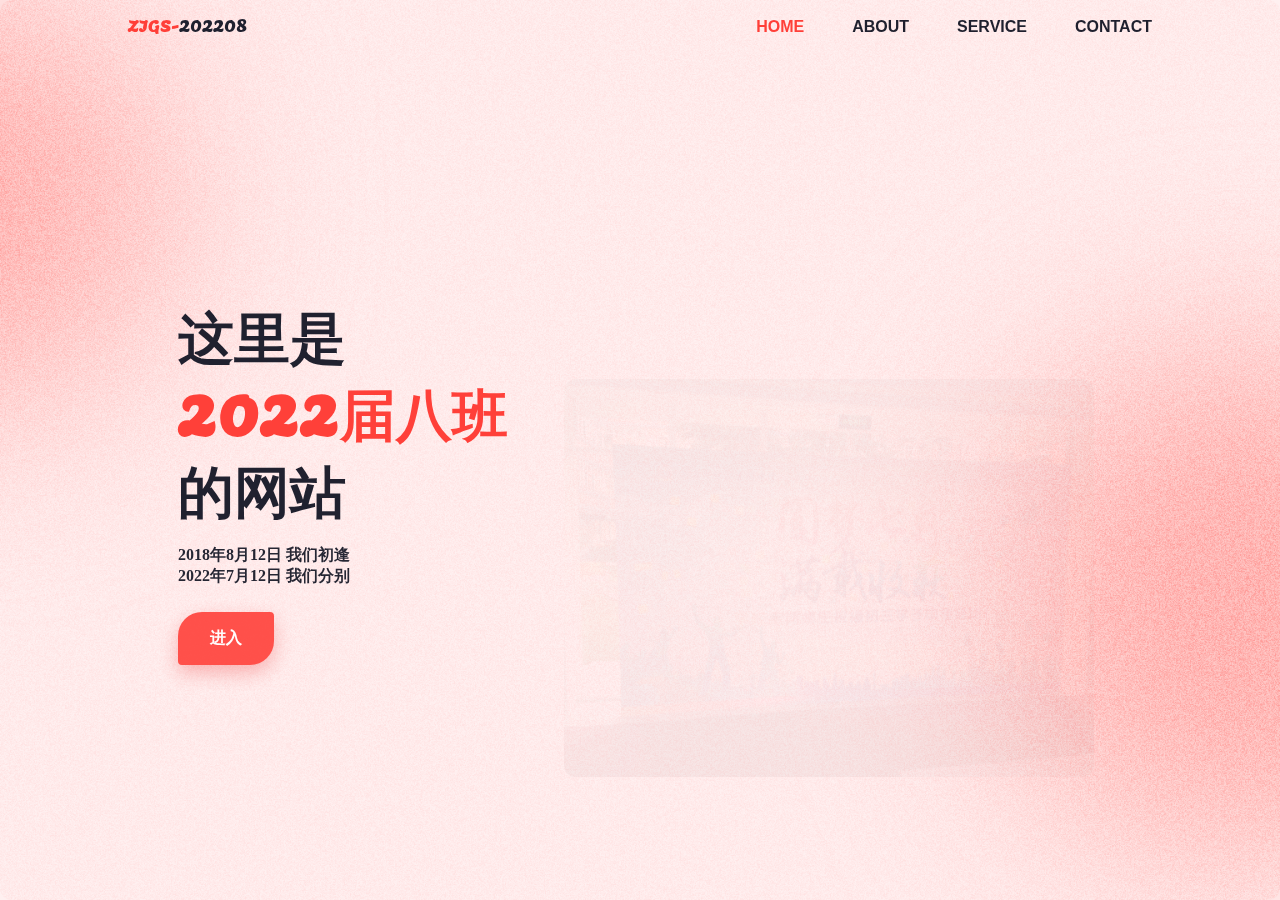
==== index.html @ e6589080 "Add files via upload" ====
<!DOCTYPE html>
<html lang="en">
  <head>
    <meta charset="UTF-8" />
    <meta name="viewport" content="width=device-width, initial-scale=1.0" />

    <!--=============== REMIXICONS ===============-->
    <link
      href="https://cdn.jsdelivr.net/npm/remixicon@2.5.0/fonts/remixicon.css"
      rel="stylesheet"
    />
    <!--=============== CSS ===============-->
    <link rel="stylesheet" href="./assets/css/index.css" />

    <title>果汁网站</title>
  </head>
  <body>
    <!--==================== HEADER ====================-->
    <header class="header" id="header">
      <nav class="nav container">
        <a href="#" class="nav__logo"> ZJGS-<span>202208</span> </a>
        <div class="nav__menu" id="nav-menu">
          <ul class="nav__list">
            <li class="nav__item">
              <a href="#" class="nav__link active-link"> home</a>
            </li>
            <li class="nav__item">
              <a href="#" class="nav__link">About </a>
            </li>
            <li class="nav__item">
              <a href="#" class="nav__link"> Service</a>
            </li>
            <li class="nav__item">
              <a href="#" class="nav__link">Contact </a>
            </li>
          </ul>
          <div class="nav__close" id="nav-close">
            <i class="ri-close-line"></i>
          </div>
          <img src="./assets/images/index/bg.jpg" alt="#" class="nav__img" />
        </div>

        <!-- Toggle Button -->
        <div class="nav__toggle" id="nav-toggle">
          <i class="ri-menu-line"></i>
        </div>
      </nav>
    </header>

    <!--==================== MAIN ====================-->
    <main class="main">
      <!--==================== HOME ====================-->
      <section class="home">
        <div class="home__shape-small"></div>
        <div class="home__shape-big"></div>
        <img src="./assets/images/shape-bg.png" alt="" class="home__shape-bg" />

        <div class="home__container container">
          <div class="home__data">
            <h1 class="home__title">
              这里是
              <span>2022届八班</span>
              的网站
            </h1>
            <p class="home__description">
              2018年8月12日 我们初逢 <br />
              2022年7月12日 我们分别
            </p>
            <a href="pages/index.html" class="home__button"
              >进入<i class="ri-arrow-right-s-line"></i
            ></a>
          </div>
          <div class="home__images">
            <img
              src="./assets/images/index/BiYeQiang.jpg"
              alt=""
              class="home__liquid"
            />
            <div class="home__juice-animate">
              <img
                src="./assets/images/index/LiuYi.jpg"
                alt=""
                class="home__juice"
              />
            </div>
            <img
              src="./assets/images/index/YiShu.jpg"
              alt=""
              class="home__apple1"
            />
            <img
              src="./assets/images/index/PaoBu.jpg"
              alt=""
              class="home__apple2"
            />
            <div>
              <img
                src="./assets/images/index/JunXun.jpg"
                alt=""
                class="home__leaf"
              />
              <img
                src="./assets/images/index/BiYe.jpg"
                alt=""
                class="home__leaf"
              />
              <img
                src="./assets/images/index/YiMai.jpg"
                alt=""
                class="home__leaf"
              />
              <img
                src="./assets/images/index/YunDongHui.jpg"
                alt=""
                class="home__leaf"
              />
              <img
                src="./assets/images/index/QiuYou.jpg"
                alt=""
                class="home__leaf"
              />
              <img
                src="./assets/images/index/LiuYi2.jpg"
                alt=""
                class="home__leaf"
              />
            </div>
          </div>
        </div>
      </section>
    </main>

    <!--=============== GSAP ===============-->
    <script src="https://cdnjs.cloudflare.com/ajax/libs/gsap/3.10.4/gsap.min.js"></script>

    <!--=============== MAIN JS ===============-->
    <script src="./assets/js/index.js"></script>
  </body>
</html>
---- assets/css/index.css ----
/*=============== GOOGLE FONTS ===============*/

@import url("https://fonts.googleapis.com/css2?family=Lemon&family=Ope n+Sans:wght@400;600&display=swap");
/*=============== VARIABLES CSS ===============*/
:root {
  --header-height: 3.5rem;

  /*========== Colors ==========*/
  /*Color mode HSL(hue, saturation, lightness)*/
  --first-color: hsl(2, 100%, 61%);
  --first-color-alt: hsl(2, 89%, 53%);
  --title-color: hsl(233, 20%, 15%);
  --text-color: hsl(233, 4%, 35%);
  --body-color: hsl(2, 100%, 97%);

  /*========== Font and typography ==========*/
  /*.5rem = 8px | 1rem = 16px ...*/
  --body-font: "Open Sans", sans-serif;
  --second-font: "Lemon", cursive;
  --biggest-font-size: 2.25rem;
  --normal-font-size: 0.938rem;
}

/* Responsive typography */
@media screen and (min-width: 1024px) {
  :root {
    --biggest-font-size: 3.5rem;
    --normal-font-size: 1rem;
  }
}

/*=============== BASE ===============*/
* {
  box-sizing: border-box;
  padding: 0;
  margin: 0;
}

body {
  font-family: var(--body-font);
  font-size: var(--normal-font-size);
  background-color: var(--body-color);
  color: var(--text-color);
  overflow: hidden;
}

ul {
  list-style: none;
}

a {
  text-decoration: none;
}

img {
  max-width: 100%;
  height: auto;
}

/*=============== REUSABLE CSS CLASSES ===============*/
.container {
  max-width: 1024px;
  margin-right: 1.5rem;
  margin-left: 1.5rem;
}

.main {
  overflow: hidden; /* For the animations */
}

/*=============== HEADER & NAV ===============*/

.header {
  position: fixed;
  width: 100%;
  left: 0;
  top: 1rem;
  z-index: 100;
}
.nav {
  position: relative;
  height: var(--header-height);
  display: flex;
  justify-content: space-between;
  align-items: center;
}

.nav__logo {
  font-family: var(--second-font);
  color: var(--first-color);
}

.nav__logo span {
  color: var(--title-color);
}

.nav__toggle {
  display: inline-flex;
  font-size: 1.25rem;
  color: var(--title-color);
  cursor: pointer;
}
@media screen and (max-width: 767px) {
  .nav__menu {
    position: fixed;
    background: var(--body-color);
    left: 0;
    top: -100%;
    box-shadow: 0 8px 24px hsla(2, 100%, 35%, 0.2);
    width: 100%;
    padding: 3.5rem 0 3rem;
    border-radius: 0 0 2rem 2rem;
    transition: top 0.4s;
  }
}
.nav__list {
  display: flex;
  flex-direction: column;

  text-align: center;
  row-gap: 2rem;
}

.nav__link,
.nav__close {
  color: var(--title-color);
}

.nav__link {
  font-weight: 600;
  transition: color 0.4s;
  text-transform: uppercase;
}
.nav__link:hover {
  color: var(--first-color);
}

.nav__close {
  top: 0.9rem;
  right: 1.25rem;
  font-size: 2rem;
  cursor: pointer;

  position: absolute;
}
.nav__img {
  width: 200px;
  /* height: 1px; */
  position: absolute;
  top: -0.75rem;
  border-radius: 0 0 1rem 1rem;
}

/* Show menu */

.show-menu {
  top: 0;
}

/* Active link */

.active-link {
  color: var(--first-color);
}

/*=============== HOME ===============*/

.home__container {
  position: relative;
  padding-top: 8rem;
  height: 100vh;
  display: grid;
  row-gap: 1rem;
}

.home__title {
  font-size: var(--biggest-font-size);
  font-family: var(--second-font);
  color: var(--title-color);
  margin-bottom: 0.75rem;
}

.home__title span {
  display: block;
  color: var(--first-color);
}
.home__description,
.home__button {
  font-weight: 600;
}
.home__description {
  color: var(--title-color);
  font-family: "微软雅黑";
  margin-bottom: 1.5rem;
  font-weight: 600;
}

.home__button {
  display: inline-block;
  background: var(--first-color);
  color: #fff;
  padding: 1rem 2rem;
  border-radius: 1.5rem 0.25rem;
  box-shadow: 0 8px 20px hsla(2, 100%, 45%, 0.28);
  transition: background 0.4s;
}
.home__button i {
  font-size: 12px;
  font-weight: 500;
}

.home__button:hover {
  background: var(--first-color-alt);
}

.home__images {
  position: relative;
  width: 325px;
  height: 378px;
  justify-self: center;
}

.home__images img {
  position: absolute;
}

.home__liquid {
  width: 340px;
  max-width: initial;
  left: -0.5rem;
}

.home__juice {
  width: 140px;
  transform: rotate(15deg);
  left: 1rem;
  right: 0;
  top: 1rem;
  margin: 0 auto;
  animation: float-juice 4s ease-in-out infinite;
}
.home__apple1 {
  width: 100px;
  transform: rotate(-25deg);
  top: 7rem;
  left: 0.65rem;
}
.home__apple2 {
  width: 90px;
  right: 1.5rem;
  bottom: 3.5rem;
}

.home__leaf:nth-child(1),
.home__leaf:nth-child(6) {
  width: 50px;
  transform: rotate(30deg);
}
.home__leaf:nth-child(2),
.home__leaf:nth-child(4),
.home__leaf:nth-child(5) {
  width: 40px;
}

/* Move sheets into position */
.home__leaf:nth-child(1) {
  top: -7rem;
  right: 3rem;
}
.home__leaf:nth-child(2) {
  transform: rotate(-60deg);
  top: 1.5rem;
  left: 1.25rem;
}
.home__leaf:nth-child(3) {
  width: 20px;
  transform: rotate(-15deg);
  top: 8rem;
  right: 5rem;
}
.home__leaf:nth-child(4) {
  bottom: 4rem;
  left: 3rem;
}
.home__leaf:nth-child(5) {
  transform: rotate(-30deg);
  bottom: 0;
  right: 5rem;
}
.home__leaf:nth-child(6) {
  bottom: -5rem;
  left: 3rem;
}

.home__shape-small,
.home__shape-big {
  background: hsl(2, 100%, 88%);
  position: absolute;
  border-radius: 50%;
  filter: blur(100px);
}
.home__shape-small {
  width: 200px;
  height: 200px;
  top: -5rem;
  left: -5rem;
}
.home__shape-big {
  width: 250px;
  height: 250px;
  top: 17rem;
  right: -8rem;
}
.home__shape-bg {
  position: absolute;
  top: 0;
  left: 0;
  width: 100%;
  height: 100%;
  object-fit: cover;
  mix-blend-mode: soft-light;
}

/* Animation juice */
@keyframes float-juice {
  0% {
    transform: translateY(0) rotate(15deg);
  }
  50% {
    transform: translateY(-1.5rem) rotate(15deg);
  }
  100% {
    transform: translateY(0) rotate(15deg);
  }
}

/*=============== BREAKPOINTS ===============*/
/* For small devices */
@media screen and (max-width: 330px) {
  .container {
    margin-left: 1rem;
    margin-right: 1rem;
  }
  .home__images {
    width: 245px;
    height: 320px;
  }
  .home__liquid {
    width: 250px;
    left: 0;
  }
  .home__juice {
    width: 100px;
  }
  .home__apple1,
  .home__apple2 {
    width: 70px;
  }
}
/* For medium devices */
@media screen and (min-width: 767px) {
  .nav {
    height: calc(var(--header-height)+1.5rem);
  }

  .nav__toggle,
  .nav__close,
  .nav__img {
    display: none;
  }
  .nav__list {
    flex-direction: row;
    column-gap: 3rem;
  }
  .home__container {
    grid-template-columns: repeat(2, max-content);
    justify-content: center;
    align-items: center;
    padding-top: 4rem;
    column-gap: 4rem;
  }
}
/* For large devices */
@media screen and (min-width: 1024px) {
  .home__images {
    width: 530px;
    height: 590px;
  }
  .home__liquid {
    width: 530px;
  }
  .home__juice {
    width: 220px;
    left: 0;
    top: 1.5rem;
  }
  .home__apple1 {
    width: 180px;
    top: 10rem;
    left: -1rem;
  }
  .home__apple2 {
    width: 185px;
    right: 0.5rem;
    bottom: 5.5rem;
  }
  .home__leaf:nth-child(1),
  .home__leaf:nth-child(6) {
    width: 100px;
  }
  .home__leaf:nth-child(2),
  .home__leaf:nth-child(4),
  .home__leaf:nth-child(5) {
    width: 90px;
  }
  .home__leaf:nth-child(1) {
    top: -1rem;
    right: 2rem;
  }
  .home__leaf:nth-child(2) {
    top: 2.5rem;
    left: 2.25rem;
  }
  .home__leaf:nth-child(3) {
    width: 70px;
    top: 12rem;
    right: 10rem;
  }
  .home__leaf:nth-child(4) {
    bottom: 8rem;
    left: 4.5rem;
  }
  .home__leaf:nth-child(5) {
    right: 10rem;
  }
  .home__leaf:nth-child(6) {
    bottom: 8rem;
    left: -8rem;
  }
  .home__shape-small {
    width: 400px;
    height: 400px;
    top: 0;
    left: -15rem;
  }
  .home__shape-big {
    width: 500px;
    height: 500px;
    top: 22rem;
    right: -14rem;
  }
}
@media screen and (min-width: 1048px) {
  .container {
    margin-left: auto;
    margin-right: auto;
  }
}
main img {
  border-radius: 12px;
}
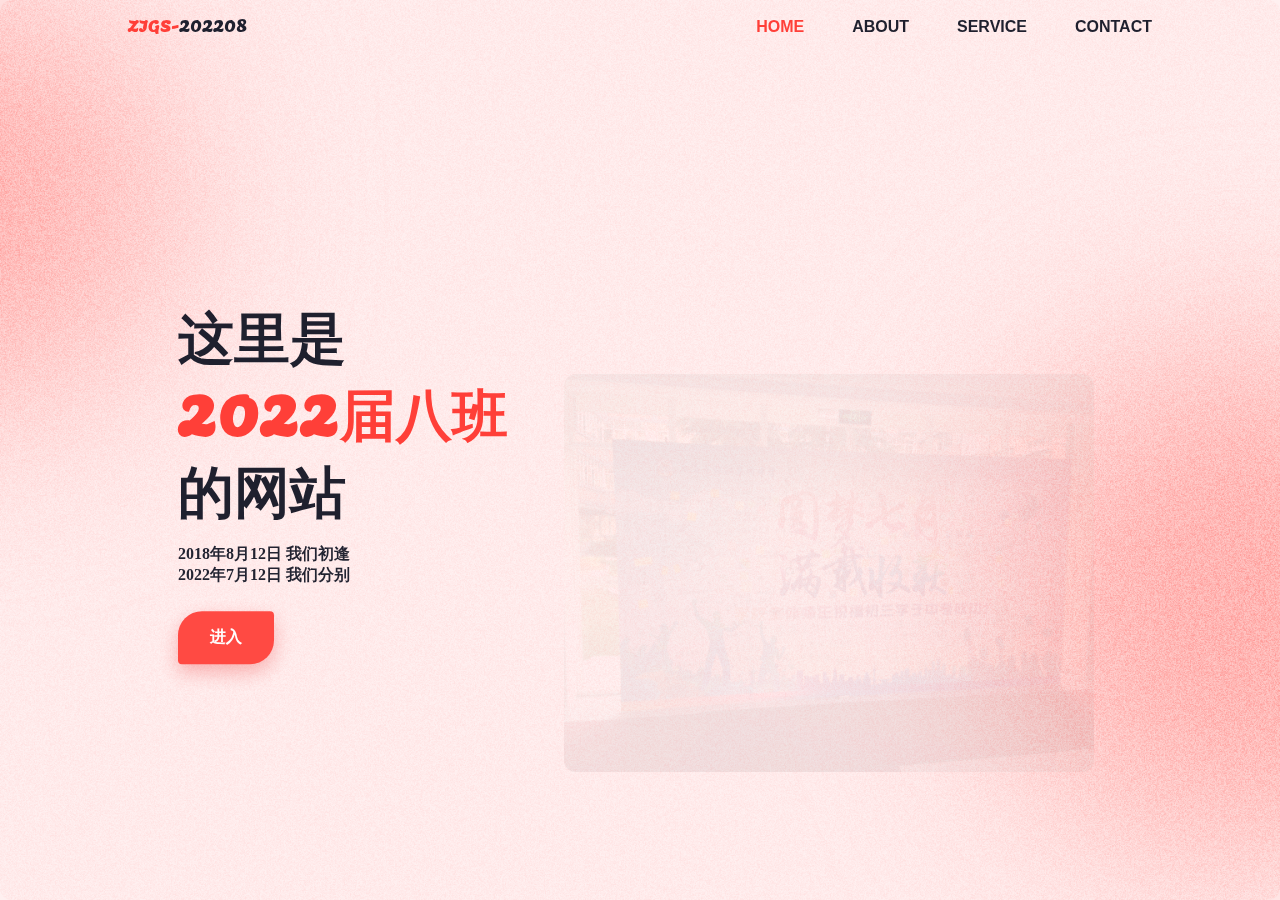
==== commit 20625ff7: "update index.html." ====
--- a/index.html
+++ b/index.html
@@ -12,7 +12,7 @@
     <!--=============== CSS ===============-->
     <link rel="stylesheet" href="./assets/css/index.css" />
 
-    <title>果汁网站</title>
+    <title>八班的网站</title>
   </head>
   <body>
     <!--==================== HEADER ====================-->
